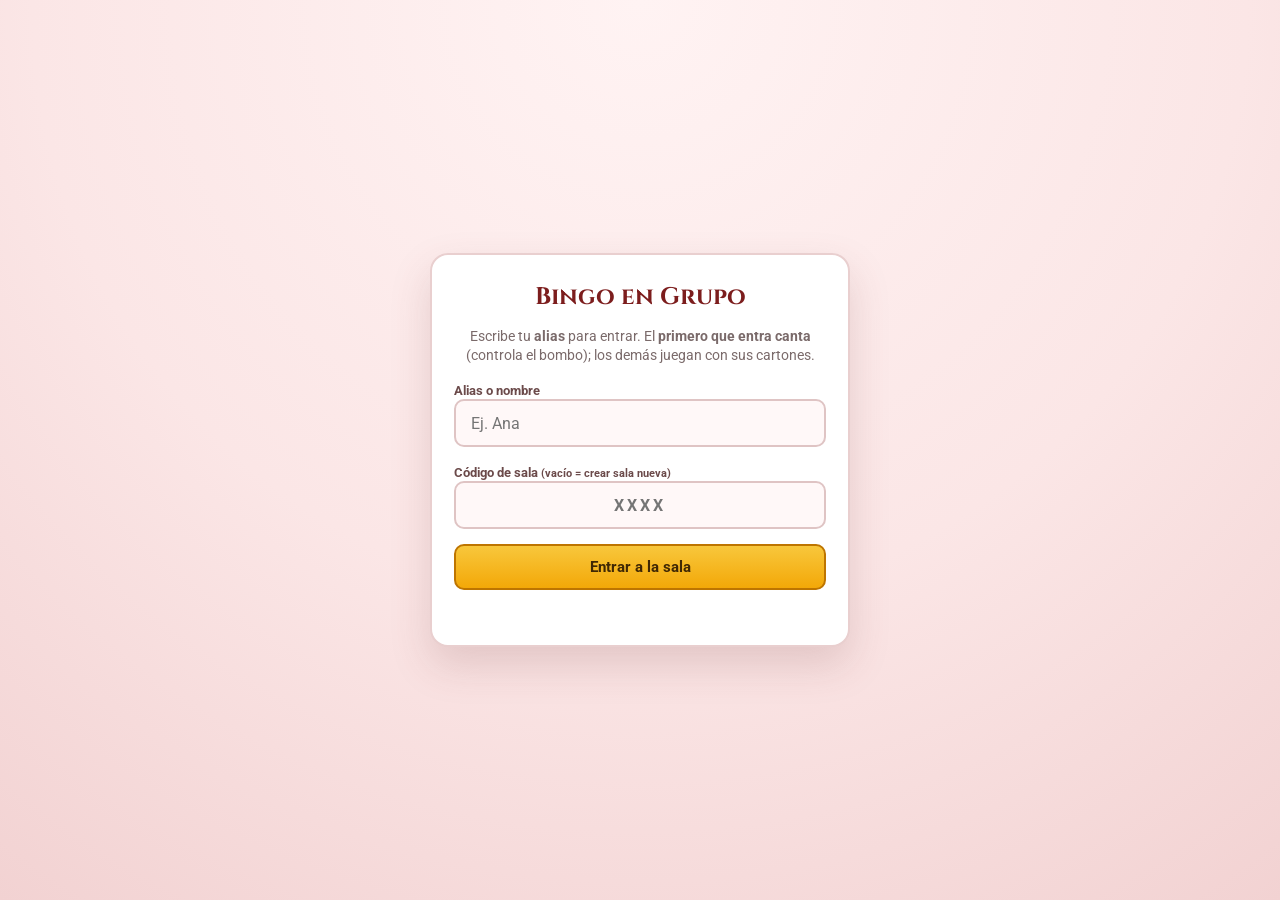
==== grupo.html @ 91a6c10c "Agrega modo de bingo en grupo (sala online con cantador y jugadores) - server.js: servidor Node sin " ====
<!DOCTYPE html>
<html lang="es">
<head>
    <meta charset="UTF-8">
    <meta name="viewport" content="width=device-width, initial-scale=1.0, maximum-scale=1.0, user-scalable=no">
    <title>Bingo en Grupo — Sala</title>
    <link rel="stylesheet" href="grupo.css">
    <link rel="preconnect" href="https://fonts.googleapis.com">
    <link rel="preconnect" href="https://fonts.gstatic.com" crossorigin>
    <link href="https://fonts.googleapis.com/css2?family=Cinzel:wght@600;700&family=Playfair+Display:ital,wght@1,500;1,700&family=Roboto:wght@400;500;700&display=swap" rel="stylesheet">
</head>
<body class="grupo">

<!-- ============ 1. INGRESO (alias obligatorio) ============ -->
<div class="ingreso-wrap" id="pantallaIngreso">
    <form class="ingreso-card" id="formIngreso">
        <h1>Bingo en Grupo</h1>
        <p class="sub">
            Escribe tu <strong>alias</strong> para entrar. El <strong>primero que entra canta</strong>
            (controla el bombo); los demás juegan con sus cartones.
        </p>
        <div>
            <label for="inAlias">Alias o nombre</label>
            <input class="g-input" id="inAlias" maxlength="16" placeholder="Ej. Ana" autocomplete="off" required>
        </div>
        <div>
            <label for="inSala">Código de sala <small>(vacío = crear sala nueva)</small></label>
            <input class="g-input codigo" id="inSala" maxlength="4" placeholder="XXXX" autocomplete="off">
        </div>
        <div class="g-row">
            <button class="g-btn" type="submit" id="btnIngresar">Entrar a la sala</button>
        </div>
        <p class="g-alert" id="inError"></p>
    </form>
</div>

<!-- ============ 2. SALA ============ -->
<div id="pantallaSala" class="g-hidden" style="display:flex;flex-direction:column;flex:1">
    <header class="g-header">
        <div class="g-sala">Sala <strong id="hSala">----</strong></div>
        <div class="g-yo"><span class="g-online" id="hOnline"></span> <span id="hAlias">—</span></div>
        <span class="g-chip-rol" id="hRol">JUGADOR</span>
        <span class="g-spacer"></span>
        <button class="g-btn ghost mini" id="btnCopiar" type="button">Copiar enlace</button>
        <button class="g-btn dark mini" id="btnRecargar" type="button">↻</button>
    </header>

    <main class="g-main">

        <!-- ======= VISTA CANTADOR ======= -->
        <section id="vistaCantador" class="g-hidden" style="display:flex;flex-direction:column;gap:.8rem">
            <div class="g-panel">
                <div class="g-bombo" id="bombo">
                    <div class="g-digit letra" id="dLetra">A</div>
                    <div class="g-digit" id="dDecenas">0</div>
                    <div class="g-digit" id="dUnidades">0</div>
                </div>
                <div class="g-botones">
                    <button class="g-btn" id="btnCantar" type="button">▶ Cantar número</button>
                    <button class="g-btn dark" id="btnAuto" type="button">⏱️ Auto: OFF</button>
                    <button class="g-btn ghost" id="btnRepetir" type="button">🗣️ Repetir</button>
                    <button class="g-btn ghost" id="btnVoz" type="button">🔊 Voz: ON</button>
                    <button class="g-btn peligro" id="btnReiniciar" type="button">🔄 Nueva ronda</button>
                </div>
                <div class="g-historial" id="historial"></div>
                <p class="g-info" id="infoSorteo" style="margin-top:.5rem;font-size:.78rem;color:#6b4a4a"></p>
            </div>

            <div class="g-grid-2">
                <div class="g-panel">
                    <h3>Jugadores y abonos</h3>
                    <div class="g-dinero" id="kpis"></div>
                    <table class="g-tabla">
                        <thead>
                            <tr><th>Jugador</th><th>Cartones</th><th>Abono</th><th>Acciones</th></tr>
                        </thead>
                        <tbody id="tablaJugadores"></tbody>
                    </table>
                </div>

                <div style="display:flex;flex-direction:column;gap:.8rem">
                    <div class="g-panel">
                        <h3>Mesa y dinero</h3>
                        <div class="g-config">
                            <div>
                                <label for="cfAbono">Abono por cartón</label>
                                <input id="cfAbono" type="number" min="0" step="0.5" inputmode="decimal">
                            </div>
                            <div>
                                <label for="cfMoneda">Moneda</label>
                                <input id="cfMoneda" maxlength="4">
                            </div>
                            <div>
                                <label for="cfPct">% premio línea</label>
                                <input id="cfPct" type="number" min="0" max="100" step="5">
                            </div>
                            <div>
                                <label for="cfIntervalo">Auto (segundos)</label>
                                <input id="cfIntervalo" type="number" min="2" max="30" step="1">
                            </div>
                            <div>
                                <label for="cfTipoLinea">Premio de línea</label>
                                <select id="cfTipoLinea">
                                    <option value="fila">Fila horizontal</option>
                                    <option value="cualquiera">Fila, columna o diagonal</option>
                                </select>
                            </div>
                            <div>
                                <label for="cfLetras">Letras</label>
                                <select id="cfLetras">
                                    <option value="ABCDE">A B C D E</option>
                                    <option value="BINGO">B I N G O</option>
                                </select>
                            </div>
                        </div>
                        <label class="g-check" style="margin-top:.6rem">
                            <input type="checkbox" id="cfCantoAuto">
                            Cantar línea/apagón automáticamente al completarse
                        </label>
                    </div>

                    <div class="g-panel">
                        <h3>Novedades</h3>
                        <ul class="g-novedades" id="novedadesCantador"></ul>
                    </div>
                </div>
            </div>
        </section>

        <!-- ======= VISTA JUGADOR ======= -->
        <section id="vistaJugador" class="g-hidden">
            <div class="g-jugador">
                <div class="g-barra-numero">
                    <div class="g-actual" id="jActual">--</div>
                    <div class="g-info">
                        Último número cantado<br>
                        Faltan <strong id="jRestantes">75</strong> · Línea: <strong id="jPremioLinea">—</strong> · Apagón: <strong id="jPremioApagon">—</strong>
                    </div>
                    <span class="g-spacer" style="flex:1"></span>
                    <button class="g-btn mini" id="btnPedir1" type="button">＋ Cartón</button>
                    <button class="g-btn ghost mini" id="btnPedir3" type="button">＋3</button>
                </div>

                <div class="g-cartones" id="cartonesJugador"></div>

                <div class="g-barra-abajo">
                    <div class="g-monto" id="jMonto">—</div>
                    <button class="g-btn mini ghost" id="btnAbonar" type="button">✔ Confirmar abono</button>
                    <label class="g-check">
                        <input type="checkbox" id="jAuto"> Marcado automático
                    </label>
                    <label class="g-check">
                        <input type="checkbox" id="jAutoCanto"> Cantar solo al completar
                    </label>
                    <span class="g-spacer"></span>
                    <button class="g-btn" id="btnLinea" type="button">🏆 ¡LÍNEA!</button>
                    <button class="g-btn peligro" id="btnApagon" type="button">🌟 ¡APAGÓN!</button>
                </div>
            </div>
        </section>
    </main>
</div>

<div class="g-toast g-hidden" id="toast"></div>

<script src="grupo.js"></script>
</body>
</html>
---- grupo.css ----
/* ==========================================================================
   Bingo en Grupo — Estilos de sala (cantador / jugadores)
   ========================================================================== */
:root {
    --g-gold-1: #f3a808;
    --g-gold-2: #be7500;
    --g-dark: #1e1e20;
    --g-dark-2: #3a3a3c;
    --g-line: #4d4d52;
    --g-ok: #1f9d55;
    --g-warn: #d97706;
    --g-bad: #c53030;
    --g-panel: rgba(255, 255, 255, 0.9);
}

* { box-sizing: border-box; margin: 0; padding: 0; }

body.grupo {
    font-family: 'Roboto', -apple-system, BlinkMacSystemFont, 'Segoe UI', sans-serif;
    background: radial-gradient(circle at 50% 0%, #fff3f3 0%, #fbe6e6 55%, #f2d2d2 100%);
    color: #2c2c2e;
    min-height: 100vh;
    display: flex;
    flex-direction: column;
    -webkit-user-select: none;
    user-select: none;
    -webkit-tap-highlight-color: transparent;
}

.g-hidden { display: none !important; }

/* ---------- Ingreso ---------- */
.ingreso-wrap { flex: 1; display: flex; align-items: center; justify-content: center; padding: 1.5rem 1rem; }
.ingreso-card {
    width: 100%; max-width: 420px; background: #fff; border-radius: 18px;
    border: 2px solid #e9cfcf; box-shadow: 0 18px 40px rgba(120, 60, 60, 0.18);
    padding: 1.6rem 1.4rem; display: flex; flex-direction: column; gap: 0.9rem;
}
.ingreso-card h1 { font-family: 'Cinzel', serif; font-size: 1.5rem; text-align: center; color: #7c1d1d; }
.ingreso-card p.sub { text-align: center; font-size: 0.85rem; color: #7a6a6a; line-height: 1.4; }
.ingreso-card label { font-size: 0.82rem; font-weight: 700; color: #6b4a4a; }
.g-input {
    width: 100%; padding: 0.8rem 0.9rem; font-size: 1rem; border-radius: 10px;
    border: 2px solid #dfc4c4; background: #fff8f8; color: #2c2c2e; font-family: inherit;
}
.g-input:focus { outline: none; border-color: var(--g-gold-1); background: #fff; }
.g-input.codigo { text-transform: uppercase; letter-spacing: 0.2em; font-weight: 700; text-align: center; }
.g-row { display: flex; gap: 0.6rem; align-items: flex-end; }
.g-row > * { flex: 1; }

.g-btn {
    font-family: inherit; font-weight: 700; font-size: 0.95rem; cursor: pointer;
    border-radius: 10px; border: 2px solid var(--g-gold-2);
    background: linear-gradient(#f8c73c, var(--g-gold-1)); color: #402804;
    padding: 0.75rem 1rem; transition: transform 0.12s, filter 0.12s;
}
.g-btn:active { transform: translateY(1px); }
.g-btn:disabled { filter: grayscale(0.7) opacity(0.55); cursor: not-allowed; }
.g-btn.ghost { background: #fff; border-color: #d9c3c3; color: #6b4a4a; }
.g-btn.dark { background: linear-gradient(var(--g-dark-2), var(--g-dark)); border-color: #111; color: #f2e2c4; }
.g-btn.mini { padding: 0.35rem 0.6rem; font-size: 0.78rem; border-radius: 8px; }
.g-btn.peligro { border-color: #7f1d1d; background: linear-gradient(#f05252, #c53030); color: #fff; }
.g-btn.listo { animation: latido 1s infinite; }
@keyframes latido { 0%, 100% { box-shadow: 0 0 0 0 rgba(31, 157, 85, 0.6); } 50% { box-shadow: 0 0 0 10px rgba(31, 157, 85, 0); } }
.g-alert { font-size: 0.85rem; color: var(--g-bad); font-weight: 600; min-height: 1.1em; text-align: center; }

/* ---------- Cabecera ---------- */
.g-header {
    display: flex; align-items: center; gap: 0.6rem; flex-wrap: wrap;
    padding: 0.6rem 0.9rem; background: linear-gradient(var(--g-dark-2), var(--g-dark));
    color: #f6e9cf; border-bottom: 3px solid var(--g-gold-2);
}
.g-header .g-sala { font-size: 0.82rem; letter-spacing: 0.04em; }
.g-header .g-sala strong { font-size: 1.05rem; color: var(--g-gold-1); letter-spacing: 0.18em; }
.g-header .g-yo { font-weight: 700; font-size: 0.95rem; }
.g-chip-rol { font-size: 0.7rem; font-weight: 700; padding: 0.15rem 0.5rem; border-radius: 999px; background: var(--g-gold-1); color: #402804; }
.g-chip-rol.jugador { background: #4b5563; color: #fff; }
.g-header .g-spacer { flex: 1; }
.g-online { width: 8px; height: 8px; border-radius: 50%; background: var(--g-ok); display: inline-block; }
.g-online.off { background: var(--g-bad); }

/* ---------- Layout ---------- */
.g-main { flex: 1; display: flex; flex-direction: column; gap: 0.8rem; padding: 0.9rem; width: 100%; }
.g-panel { background: var(--g-panel); border: 2px solid #e6cfcf; border-radius: 14px; padding: 0.8rem 0.9rem; }
.g-panel h3 { font-size: 0.85rem; text-transform: uppercase; letter-spacing: 0.06em; color: #7c1d1d; margin-bottom: 0.5rem; }
.g-grid-2 { display: grid; grid-template-columns: 1fr; gap: 0.8rem; }
@media (min-width: 900px) { .g-grid-2 { grid-template-columns: 1.2fr 1fr; } }

/* ---------- Bombo (cantador) ---------- */
.g-bombo { display: flex; gap: 0.6rem; justify-content: center; }
.g-digit {
    min-width: 4rem; padding: 0.4rem 0.7rem; border-radius: 14px; text-align: center;
    background: linear-gradient(var(--g-dark-2), var(--g-dark)); color: #ffd978;
    border: 3px solid var(--g-gold-2); font-family: 'Cinzel', serif; font-weight: 700;
    font-size: clamp(2.4rem, 11vw, 4.4rem); line-height: 1.15;
}
.g-digit.letra { color: #ff9f9f; }
.g-bombo.popping .g-digit { animation: pop 0.4s ease; }
@keyframes pop { 0% { transform: scale(0.85); filter: brightness(1.6); } 100% { transform: scale(1); } }
.g-botones { display: flex; gap: 0.5rem; flex-wrap: wrap; justify-content: center; margin-top: 0.7rem; }

.g-historial { display: flex; flex-wrap: wrap; gap: 0.35rem; margin-top: 0.6rem; }
.g-bola {
    font-size: 0.78rem; font-weight: 700; padding: 0.25rem 0.5rem; border-radius: 999px;
    background: #efe0e0; color: #5b3a3a; border: 1px solid #dcc4c4;
}
.g-bola.ultima { background: linear-gradient(#f8c73c, var(--g-gold-1)); color: #402804; border-color: var(--g-gold-2); }

/* ---------- Config ---------- */
.g-config { display: grid; grid-template-columns: 1fr 1fr; gap: 0.6rem; }
.g-config label { font-size: 0.74rem; font-weight: 700; color: #6b4a4a; display: block; margin-bottom: 0.2rem; }
.g-config input, .g-config select {
    width: 100%; padding: 0.45rem 0.5rem; border-radius: 8px; border: 2px solid #dfc4c4;
    font-family: inherit; font-size: 0.9rem; background: #fff8f8; color: #2c2c2e;
}
.g-check { display: flex; align-items: center; gap: 0.45rem; font-size: 0.82rem; font-weight: 600; color: #5b3a3a; }

/* ---------- Jugadores (cantador) ---------- */
.g-tabla { width: 100%; border-collapse: collapse; font-size: 0.84rem; }
.g-tabla th { text-align: left; font-size: 0.7rem; text-transform: uppercase; color: #7a6a6a; padding: 0.25rem 0.35rem; }
.g-tabla td { padding: 0.35rem; border-top: 1px solid #eddcdc; vertical-align: middle; }
.g-tabla .acciones { display: flex; gap: 0.3rem; flex-wrap: wrap; }
.g-badge { font-size: 0.68rem; font-weight: 700; padding: 0.12rem 0.42rem; border-radius: 999px; white-space: nowrap; }
.g-badge.pendiente { background: #fde8e8; color: var(--g-bad); }
.g-badge.declarado { background: #fef3c7; color: var(--g-warn); }
.g-badge.pagado { background: #def7e5; color: var(--g-ok); }
.g-dinero { display: flex; gap: 0.5rem; flex-wrap: wrap; }
.g-dinero .g-kpi {
    flex: 1 1 120px; background: #fff; border: 2px dashed #e2c9c9; border-radius: 10px;
    padding: 0.5rem 0.6rem; text-align: center;
}
.g-kpi span { display: block; font-size: 0.68rem; text-transform: uppercase; color: #7a6a6a; letter-spacing: 0.04em; }
.g-kpi strong { font-size: 1.15rem; color: #7c1d1d; }
.g-novedades { list-style: none; font-size: 0.8rem; max-height: 190px; overflow-y: auto; }
.g-novedades li { padding: 0.3rem 0; border-bottom: 1px dashed #eddcdc; color: #5b3a3a; }
.g-novedades li .hora { color: #9b8a8a; font-size: 0.7rem; margin-right: 0.35rem; }
.g-novedades li.premio { color: #1a7a45; font-weight: 700; }

/* ---------- Jugador: cartones a pantalla ---------- */
.g-jugador { flex: 1; display: flex; flex-direction: column; gap: 0.6rem; }
.g-barra-numero {
    display: flex; align-items: center; gap: 0.7rem; flex-wrap: wrap;
    background: linear-gradient(var(--g-dark-2), var(--g-dark)); border: 3px solid var(--g-gold-2);
    border-radius: 14px; padding: 0.5rem 0.8rem; color: #f6e9cf;
}
.g-barra-numero .g-actual {
    font-family: 'Cinzel', serif; font-weight: 700; color: #ffd978;
    font-size: clamp(1.5rem, 7vw, 2.4rem); min-width: 4.5rem; text-align: center;
}
.g-barra-numero .g-info { font-size: 0.78rem; line-height: 1.35; }
.g-barra-numero .g-info strong { color: var(--g-gold-1); }

.g-cartones {
    flex: 1; display: grid; gap: 0.7rem; align-content: start;
    grid-template-columns: repeat(auto-fit, minmax(240px, 1fr));
}
.g-carton { background: #fff; border: 3px solid var(--g-dark); border-radius: 12px; padding: 0.4rem; display: flex; flex-direction: column; gap: 0.35rem; }
.g-carton.linea { border-color: var(--g-ok); box-shadow: 0 0 0 3px rgba(31, 157, 85, 0.25); }
.g-carton.apagon { border-color: var(--g-gold-1); box-shadow: 0 0 0 3px rgba(243, 168, 8, 0.35); }
.g-carton-top { display: flex; align-items: center; gap: 0.35rem; font-size: 0.7rem; font-weight: 700; color: #5b3a3a; }
.g-carton-top .g-serie { letter-spacing: 0.04em; }
.g-carton-top .g-spacer { flex: 1; }
.g-x { border: none; background: #f3d6d6; color: #7c1d1d; border-radius: 6px; cursor: pointer; padding: 0 0.35rem; font-weight: 700; }
.g-grid { display: grid; grid-template-columns: repeat(5, 1fr); gap: 3px; }
.g-head {
    text-align: center; font-family: 'Cinzel', serif; font-weight: 700; font-size: clamp(0.7rem, 2.6vw, 1.05rem);
    color: #fff; background: var(--g-dark); border-radius: 5px; padding: 0.1rem 0;
}
.g-cell {
    aspect-ratio: 1 / 1; display: flex; align-items: center; justify-content: center;
    font-family: inherit; font-weight: 700; font-size: clamp(0.78rem, 3.2vw, 1.35rem);
    border-radius: 6px; border: 2px solid #9aa0a8; cursor: pointer; padding: 0;
    background: linear-gradient(#e6e9ed, #ccd1d7); color: #26292d;
}
.g-cell.bloqueado { background: repeating-linear-gradient(45deg, #ececec, #ececec 6px, #e2e2e2 6px, #e2e2e2 12px); color: #a7a7a7; border-color: #d2d2d2; cursor: not-allowed; }
.g-cell.cantado { background: linear-gradient(#fff2c8, #ffe08a); border-color: var(--g-gold-2); animation: brillo 1.6s infinite; }
@keyframes brillo { 0%, 100% { filter: brightness(1); } 50% { filter: brightness(1.12); } }
.g-cell.marcado { background: linear-gradient(#f8c73c, var(--g-gold-1)); border-color: #8d5300; color: #2b1a00; }
.g-cell.libre { background: linear-gradient(#fbe0e0, #f3c9c9); border-color: #c88; color: #7c1d1d; font-size: 0.7rem; cursor: default; }
.g-cell.actual { outline: 3px solid #ff6b6b; outline-offset: -3px; }

.g-barra-abajo {
    display: flex; gap: 0.5rem; flex-wrap: wrap; align-items: center;
    background: var(--g-panel); border: 2px solid #e6cfcf; border-radius: 14px; padding: 0.6rem 0.8rem;
    position: sticky; bottom: 0.4rem; z-index: 5;
}
.g-barra-abajo .g-monto { font-size: 0.8rem; line-height: 1.35; color: #5b3a3a; }
.g-barra-abajo .g-monto strong { color: #7c1d1d; }
.g-barra-abajo .g-spacer { flex: 1; }

/* ---------- Toast ---------- */
.g-toast {
    position: fixed; left: 50%; top: 1rem; transform: translateX(-50%);
    background: linear-gradient(#f8c73c, var(--g-gold-1)); color: #3c2400;
    border: 3px solid var(--g-gold-2); border-radius: 14px; padding: 0.8rem 1.2rem;
    font-family: 'Playfair Display', serif; font-style: italic; font-weight: 700;
    font-size: clamp(1rem, 4vw, 1.5rem); box-shadow: 0 14px 30px rgba(120, 60, 60, 0.3);
    z-index: 50; text-align: center; max-width: 92vw; animation: entra 0.35s ease;
}
@keyframes entra { from { opacity: 0; transform: translate(-50%, -14px); } to { opacity: 1; transform: translate(-50%, 0); } }
.g-toast.malo { background: linear-gradient(#f05252, #c53030); color: #fff; border-color: #7f1d1d; font-family: 'Roboto', sans-serif; font-style: normal; font-size: 0.95rem; }

/* ---------- Móvil ---------- */
@media (max-width: 640px) {
    .g-config { grid-template-columns: 1fr 1fr; }
    .g-tabla th:nth-child(3), .g-tabla td:nth-child(3) { display: none; }
    .g-cartones { grid-template-columns: 1fr; }
}
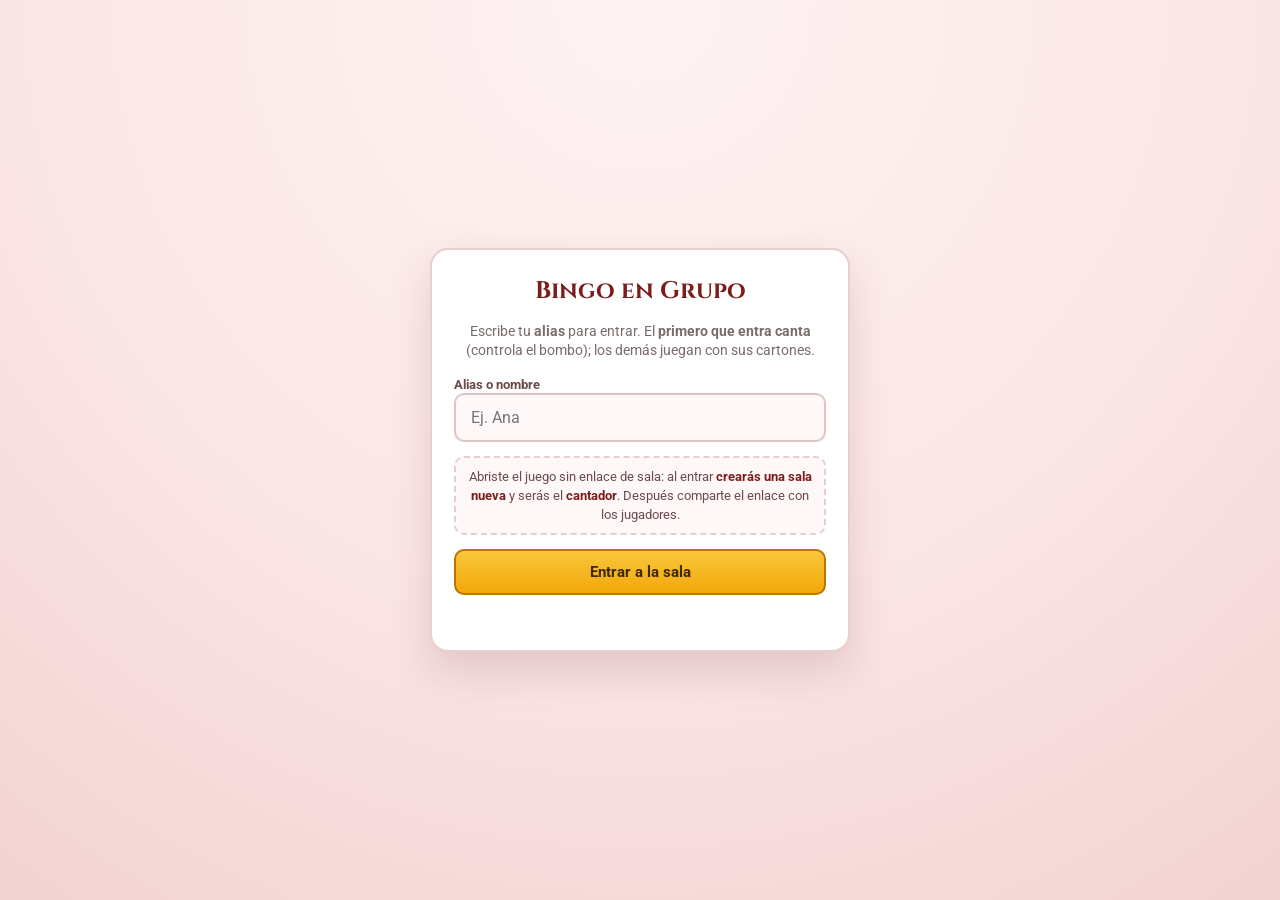
==== commit 71158406: "Ingreso al modo grupo: solo alias (la sala viene del enlace) - grupo.html: se quita el campo 'Codigo" ====
--- a/grupo.html
+++ b/grupo.html
@@ -23,10 +23,7 @@
             <label for="inAlias">Alias o nombre</label>
             <input class="g-input" id="inAlias" maxlength="16" placeholder="Ej. Ana" autocomplete="off" required>
         </div>
-        <div>
-            <label for="inSala">Código de sala <small>(vacío = crear sala nueva)</small></label>
-            <input class="g-input codigo" id="inSala" maxlength="4" placeholder="XXXX" autocomplete="off">
-        </div>
+        <p class="g-destino" id="inDestino">…</p>
         <div class="g-row">
             <button class="g-btn" type="submit" id="btnIngresar">Entrar a la sala</button>
         </div>
@@ -113,6 +110,7 @@
                                 </select>
                             </div>
                         </div>
+                        <p class="g-enlace" id="enlaceSala" title="Pulsa para copiar el enlace de la sala">—</p>
                         <label class="g-check" style="margin-top:.6rem">
                             <input type="checkbox" id="cfCantoAuto">
                             Cantar línea/apagón automáticamente al completarse
--- a/grupo.css
+++ b/grupo.css
@@ -44,7 +44,15 @@
     border: 2px solid #dfc4c4; background: #fff8f8; color: #2c2c2e; font-family: inherit;
 }
 .g-input:focus { outline: none; border-color: var(--g-gold-1); background: #fff; }
-.g-input.codigo { text-transform: uppercase; letter-spacing: 0.2em; font-weight: 700; text-align: center; }
+.g-destino {
+    font-size: 0.82rem; text-align: center; color: #6b4a4a; line-height: 1.45;
+    background: #fff8f8; border: 2px dashed #e6cfcf; border-radius: 10px; padding: 0.55rem 0.6rem;
+}
+.g-destino strong { color: #7c1d1d; }
+.g-enlace {
+    margin-top: 0.6rem; font-size: 0.72rem; color: #7c1d1d; word-break: break-all; cursor: pointer;
+    background: #fff8f8; border: 2px dashed #e6cfcf; border-radius: 8px; padding: 0.45rem 0.55rem;
+}
 .g-row { display: flex; gap: 0.6rem; align-items: flex-end; }
 .g-row > * { flex: 1; }
 
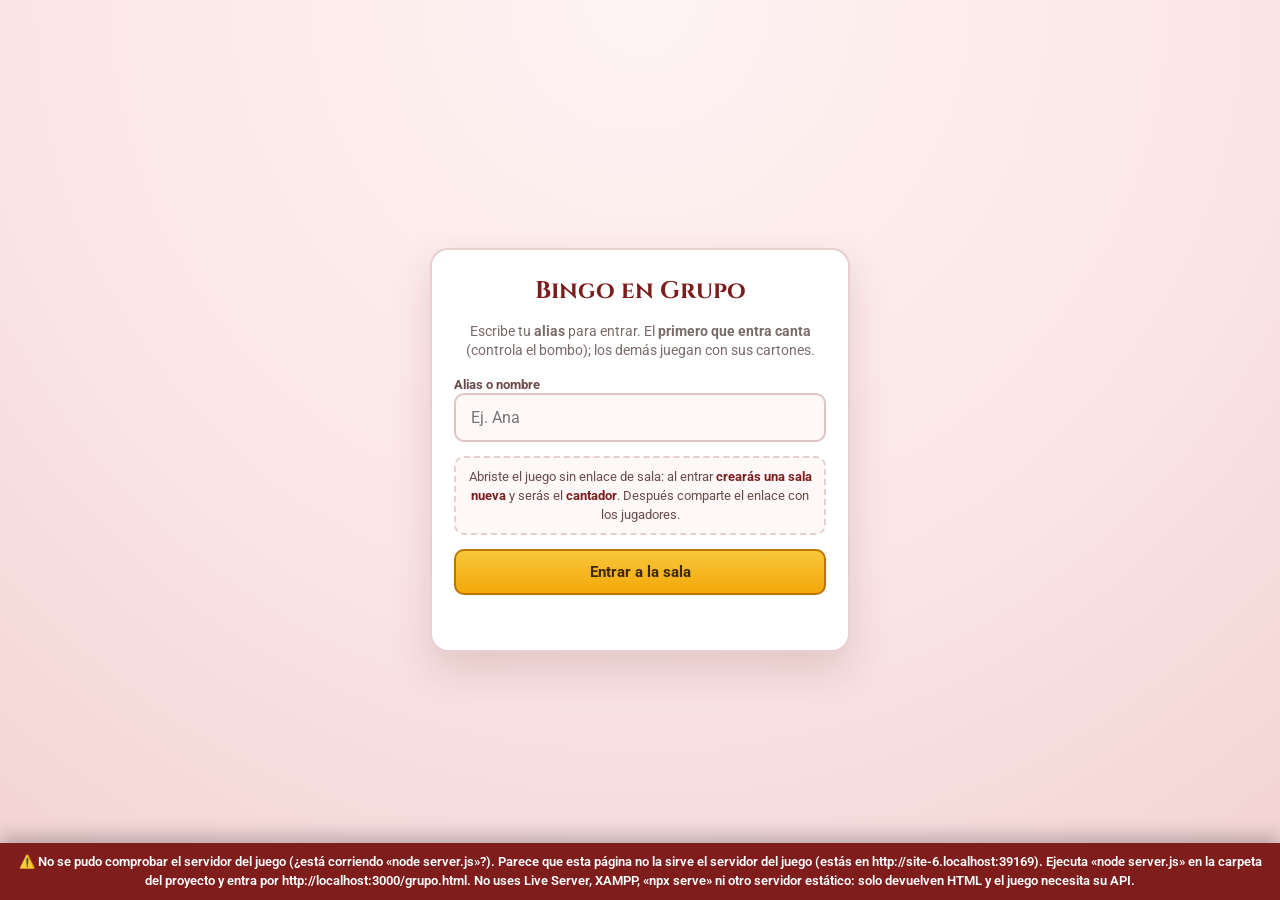
==== commit 0fa376ef: "Checkpoint antes de unificar AplicaBingo (entrada, cotejo, carton mejorado)" ====
--- a/grupo.html
+++ b/grupo.html
@@ -160,6 +160,7 @@
 </div>
 
 <div class="g-toast g-hidden" id="toast"></div>
+<div class="g-banner g-hidden" id="avisoServidor"></div>
 
 <script src="grupo.js"></script>
 </body>
--- a/grupo.css
+++ b/grupo.css
@@ -208,6 +208,13 @@
 @keyframes entra { from { opacity: 0; transform: translate(-50%, -14px); } to { opacity: 1; transform: translate(-50%, 0); } }
 .g-toast.malo { background: linear-gradient(#f05252, #c53030); color: #fff; border-color: #7f1d1d; font-family: 'Roboto', sans-serif; font-style: normal; font-size: 0.95rem; }
 
+/* ---------- Aviso de servidor ---------- */
+.g-banner {
+    position: fixed; left: 0; right: 0; bottom: 0; z-index: 60;
+    background: #7f1d1d; color: #fff; font-size: 0.82rem; line-height: 1.45; font-weight: 600;
+    padding: 0.6rem 0.9rem; text-align: center; box-shadow: 0 -6px 18px rgba(0, 0, 0, 0.25);
+}
+
 /* ---------- Móvil ---------- */
 @media (max-width: 640px) {
     .g-config { grid-template-columns: 1fr 1fr; }
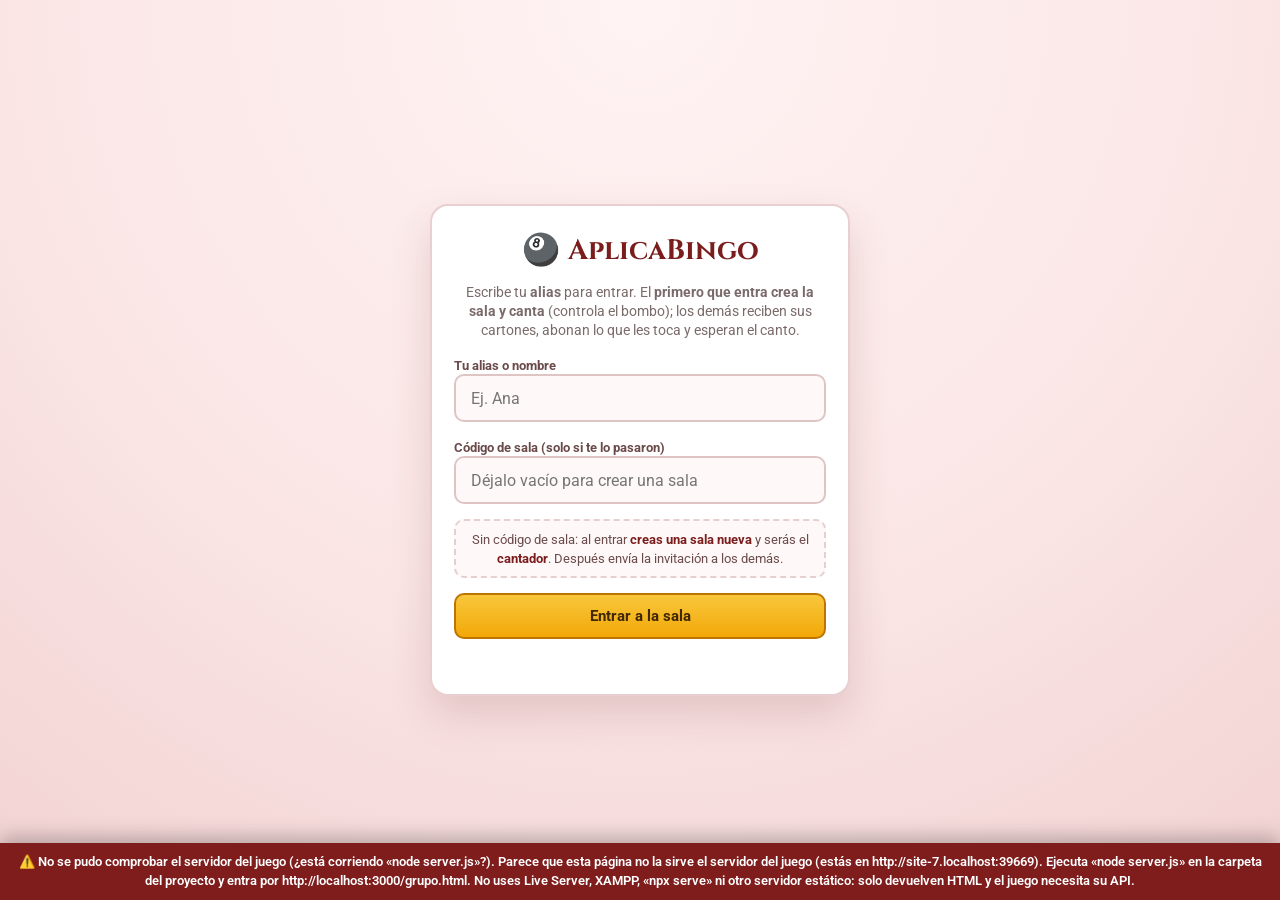
==== commit 514c3002: "Unifica AplicaBingo: entrada comun, sala en grupo y modo local - index.html pasa a ser la entrada un" ====
--- a/grupo.html
+++ b/grupo.html
@@ -3,7 +3,7 @@
 <head>
     <meta charset="UTF-8">
     <meta name="viewport" content="width=device-width, initial-scale=1.0, maximum-scale=1.0, user-scalable=no">
-    <title>Bingo en Grupo — Sala</title>
+    <title>AplicaBingo — Sala</title>
     <link rel="stylesheet" href="grupo.css">
     <link rel="preconnect" href="https://fonts.googleapis.com">
     <link rel="preconnect" href="https://fonts.gstatic.com" crossorigin>
@@ -14,14 +14,21 @@
 <!-- ============ 1. INGRESO (alias obligatorio) ============ -->
 <div class="ingreso-wrap" id="pantallaIngreso">
     <form class="ingreso-card" id="formIngreso">
-        <h1>Bingo en Grupo</h1>
+        <div class="marca">
+            <span class="marca-bola">🎱</span>
+            <h1>AplicaBingo</h1>
+        </div>
         <p class="sub">
-            Escribe tu <strong>alias</strong> para entrar. El <strong>primero que entra canta</strong>
-            (controla el bombo); los demás juegan con sus cartones.
+            Escribe tu <strong>alias</strong> para entrar. El <strong>primero que entra crea la sala y canta</strong>
+            (controla el bombo); los demás reciben sus cartones, abonan lo que les toca y esperan el canto.
         </p>
         <div>
-            <label for="inAlias">Alias o nombre</label>
+            <label for="inAlias">Tu alias o nombre</label>
             <input class="g-input" id="inAlias" maxlength="16" placeholder="Ej. Ana" autocomplete="off" required>
+        </div>
+        <div>
+            <label for="inSala">Código de sala (solo si te lo pasaron)</label>
+            <input class="g-input" id="inSala" maxlength="8" placeholder="Déjalo vacío para crear una sala" autocomplete="off">
         </div>
         <p class="g-destino" id="inDestino">…</p>
         <div class="g-row">
@@ -34,11 +41,15 @@
 <!-- ============ 2. SALA ============ -->
 <div id="pantallaSala" class="g-hidden" style="display:flex;flex-direction:column;flex:1">
     <header class="g-header">
+        <div class="g-marca"><span class="g-bola">🎱</span> AplicaBingo</div>
         <div class="g-sala">Sala <strong id="hSala">----</strong></div>
         <div class="g-yo"><span class="g-online" id="hOnline"></span> <span id="hAlias">—</span></div>
         <span class="g-chip-rol" id="hRol">JUGADOR</span>
         <span class="g-spacer"></span>
+        <button class="g-btn mini" id="btnInvitar" type="button">📨 Invitar</button>
+        <button class="g-btn ghost mini" id="btnFondo" type="button">🎨 Fondo</button>
         <button class="g-btn ghost mini" id="btnCopiar" type="button">Copiar enlace</button>
+        <button class="g-btn peligro mini" id="btnSalir" type="button">Salir</button>
         <button class="g-btn dark mini" id="btnRecargar" type="button">↻</button>
     </header>
 
@@ -63,9 +74,24 @@
                 <p class="g-info" id="infoSorteo" style="margin-top:.5rem;font-size:.78rem;color:#6b4a4a"></p>
             </div>
 
+            <div class="g-panel g-espera" id="panelInicio">
+                <h3>Ronda y jugadores que esperan</h3>
+                <p class="g-hint" id="txtInicio">—</p>
+                <div class="g-botones">
+                    <button class="g-btn" id="btnIniciar" type="button">▶ Iniciar ronda</button>
+                    <button class="g-btn ghost" id="btnInvitar2" type="button">📨 Enviar invitación</button>
+                </div>
+            </div>
+
+            <div class="g-panel" id="panelCotejoWrap">
+                <h3>Cotejo de premios — verifica si ganó</h3>
+                <p class="g-hint" id="txtCotejo">Aquí aparecen los cantos de línea y apagón con el cartón congelado, para que verifiques si el premio es bueno.</p>
+                <div class="g-cotejos" id="listaCotejos"></div>
+            </div>
+
             <div class="g-grid-2">
                 <div class="g-panel">
-                    <h3>Jugadores y abonos</h3>
+                    <h3>Jugadores, cartones y abonos</h3>
                     <div class="g-dinero" id="kpis"></div>
                     <table class="g-tabla">
                         <thead>
@@ -114,6 +140,10 @@
                         <label class="g-check" style="margin-top:.6rem">
                             <input type="checkbox" id="cfCantoAuto">
                             Cantar línea/apagón automáticamente al completarse
+                        </label>
+                        <label class="g-check" style="margin-top:.4rem">
+                            <input type="checkbox" id="cfExigirAbono">
+                            Exigir abono confirmado para validar un premio
                         </label>
                     </div>
 
@@ -139,6 +169,11 @@
                     <button class="g-btn ghost mini" id="btnPedir3" type="button">＋3</button>
                 </div>
 
+                <div class="g-espera g-hidden" id="esperaJugador">
+                    <strong id="esperaTitulo">⏳ Esperando al cantador</strong>
+                    <span id="esperaTexto"></span>
+                </div>
+
                 <div class="g-cartones" id="cartonesJugador"></div>
 
                 <div class="g-barra-abajo">
@@ -151,6 +186,7 @@
                         <input type="checkbox" id="jAutoCanto"> Cantar solo al completar
                     </label>
                     <span class="g-spacer"></span>
+                    <button class="g-btn mini dark" id="btnMiCotejo" type="button">🔍 Mi cotejo</button>
                     <button class="g-btn" id="btnLinea" type="button">🏆 ¡LÍNEA!</button>
                     <button class="g-btn peligro" id="btnApagon" type="button">🌟 ¡APAGÓN!</button>
                 </div>
@@ -159,6 +195,16 @@
     </main>
 </div>
 
+<div class="g-modal g-hidden" id="modal">
+    <div class="g-modal-card">
+        <div class="g-modal-head">
+            <h3 id="modalTitulo">—</h3>
+            <button class="g-x" id="modalCerrar" type="button">✕</button>
+        </div>
+        <div class="g-modal-body" id="modalCuerpo"></div>
+    </div>
+</div>
+
 <div class="g-toast g-hidden" id="toast"></div>
 <div class="g-banner g-hidden" id="avisoServidor"></div>
 
--- a/grupo.css
+++ b/grupo.css
@@ -221,3 +221,153 @@
     .g-tabla th:nth-child(3), .g-tabla td:nth-child(3) { display: none; }
     .g-cartones { grid-template-columns: 1fr; }
 }
+
+/* ==========================================================================
+   AplicaBingo — Marca, espera, cartón mejorado, cotejo, fondo y modales
+   (van al final a propósito: afinan lo anterior sin duplicarlo)
+   ========================================================================== */
+
+/* ---------- Marca ---------- */
+.g-marca {
+    display: flex; align-items: center; gap: 0.3rem; font-family: 'Cinzel', serif;
+    font-weight: 700; font-size: 0.95rem; color: #f6e9cf; letter-spacing: 0.05em;
+}
+.g-marca .g-bola { font-size: 1.05rem; }
+.marca { display: flex; align-items: center; justify-content: center; gap: 0.5rem; }
+.marca .marca-bola { font-size: 1.9rem; }
+.ingreso-card h1 { font-family: 'Cinzel', serif; font-size: 1.75rem; text-align: center; color: #7c1d1d; }
+
+/* ---------- Pistas y espera ---------- */
+.g-hint { font-size: 0.78rem; color: #7a6a6a; line-height: 1.45; }
+.g-ok { color: var(--g-ok); font-weight: 700; }
+.g-config-label { display: block; font-size: 0.78rem; font-weight: 700; color: #6b4a4a; margin: 0.6rem 0 0.2rem; }
+.g-destacado {
+    font-weight: 700; color: #7c1d1d; background: #fff6dc;
+    border: 2px dashed #e9c46a; border-radius: 10px; padding: 0.5rem 0.6rem; font-size: 0.82rem;
+}
+.g-espera {
+    background: #fff8e6; border: 2px dashed #e9c46a; border-radius: 12px;
+    padding: 0.6rem 0.8rem; font-size: 0.82rem; color: #6b4a4a;
+    display: flex; flex-direction: column; gap: 0.15rem;
+}
+.g-espera strong { color: #7c1d1d; }
+#rangoFondo { width: 100%; }
+
+/* ---------- Cartón mejorado ---------- */
+.g-carton {
+    position: relative; overflow: hidden;
+    background: #fff; border: 3px solid var(--g-dark); border-radius: 16px;
+    padding: 0.45rem 0.5rem 0.5rem; display: flex; flex-direction: column; gap: 0.35rem;
+    box-shadow: 0 8px 18px rgba(90, 40, 40, 0.16);
+}
+.g-carton > * { position: relative; z-index: 1; }
+.g-carton::before {
+    content: ''; position: absolute; inset: 0; z-index: 0; pointer-events: none;
+    background-image: var(--carton-foto, none);
+    background-size: cover; background-position: center; background-repeat: no-repeat;
+    opacity: var(--carton-opacidad, 0);
+}
+body.fondo-papel .g-carton::before {
+    background-image:
+        repeating-linear-gradient(45deg, rgba(160, 120, 80, 0.55) 0 6px, rgba(255, 255, 255, 0) 6px 12px),
+        repeating-linear-gradient(-45deg, rgba(160, 120, 80, 0.35) 0 6px, rgba(255, 255, 255, 0) 6px 12px);
+    opacity: 0.5;
+}
+body.fondo-tela .g-carton::before {
+    background-image:
+        repeating-linear-gradient(0deg, rgba(90, 60, 120, 0.4) 0 3px, rgba(255, 255, 255, 0) 3px 7px),
+        repeating-linear-gradient(90deg, rgba(90, 60, 120, 0.28) 0 3px, rgba(255, 255, 255, 0) 3px 7px);
+    opacity: 0.55;
+}
+body.fondo-madera .g-carton::before {
+    background-image: repeating-linear-gradient(90deg, rgba(120, 70, 30, 0.45) 0 14px, rgba(190, 130, 70, 0.3) 14px 22px);
+    opacity: 0.5;
+}
+.g-carton.linea { border-color: var(--g-ok); box-shadow: 0 0 0 3px rgba(31, 157, 85, 0.25), 0 8px 18px rgba(90, 40, 40, 0.16); }
+.g-carton.apagon { border-color: var(--g-gold-1); box-shadow: 0 0 0 4px rgba(243, 168, 8, 0.4), 0 8px 18px rgba(90, 40, 40, 0.16); }
+.g-carton.sin-pagar { border-style: dashed; }
+
+.g-carton-top {
+    display: flex; align-items: center; gap: 0.35rem; font-size: 0.72rem; font-weight: 700;
+    color: #f6e9cf; background: linear-gradient(var(--g-dark-2), var(--g-dark));
+    border-radius: 9px; padding: 0.3rem 0.45rem;
+}
+.g-carton-top .g-serie { letter-spacing: 0.05em; }
+.g-carton-top .g-spacer { flex: 1; }
+.g-carton-top .g-badge.pendiente { background: #f05252; color: #fff; }
+.g-carton-top .g-badge.declarado { background: #fbbf24; color: #4a2c00; }
+.g-carton-top .g-badge.pagado { background: #34d399; color: #06301c; }
+.g-carton-top .g-x { background: #6b1d1d; color: #ffd4d4; }
+
+.g-grid { display: grid; grid-template-columns: repeat(5, 1fr) 0.62fr; gap: 3px; }
+.g-head {
+    text-align: center; font-family: 'Cinzel', serif; font-weight: 700;
+    font-size: clamp(0.7rem, 2.6vw, 1.05rem); color: #fff;
+    background: linear-gradient(var(--g-dark-2), var(--g-dark)); border-radius: 6px; padding: 0.12rem 0;
+}
+.g-head.rail { font-family: 'Roboto', sans-serif; font-size: 0.5rem; background: transparent; color: #b9a2a2; }
+.g-cell {
+    aspect-ratio: 1 / 1; display: flex; align-items: center; justify-content: center;
+    font-family: inherit; font-weight: 700; font-size: clamp(0.78rem, 3.2vw, 1.35rem);
+    border-radius: 7px; border: 2px solid #9aa0a8; cursor: pointer; padding: 0;
+    background: linear-gradient(rgba(232, 235, 239, 0.9), rgba(206, 211, 217, 0.9)); color: #26292d;
+    text-shadow: 0 1px 0 rgba(255, 255, 255, 0.55);
+}
+.g-cell.bloqueado {
+    background: repeating-linear-gradient(45deg, rgba(236, 236, 236, 0.88), rgba(236, 236, 236, 0.88) 6px, rgba(226, 226, 226, 0.88) 6px, rgba(226, 226, 226, 0.88) 12px);
+    color: #a7a7a7; border-color: #d2d2d2; cursor: not-allowed;
+}
+.g-cell.cantado { background: linear-gradient(rgba(255, 242, 200, 0.94), rgba(255, 224, 138, 0.94)); border-color: var(--g-gold-2); animation: brillo 1.6s infinite; }
+.g-cell.marcado { background: linear-gradient(rgba(248, 199, 60, 0.96), rgba(243, 168, 8, 0.96)); border-color: #8d5300; color: #2b1a00; }
+.g-cell.libre { background: linear-gradient(rgba(251, 224, 224, 0.95), rgba(243, 201, 201, 0.95)); border-color: #cc8888; color: #7c1d1d; font-size: 0.95rem; cursor: default; }
+.g-cell.actual { outline: 3px solid #ff6b6b; outline-offset: -3px; }
+.g-cell.enlinea { box-shadow: inset 0 0 0 3px rgba(31, 157, 85, 0.55); }
+.g-rail {
+    display: flex; align-items: center; justify-content: center; font-size: 0.62rem; font-weight: 700;
+    color: #b9a2a2; border-radius: 6px; background: rgba(255, 255, 255, 0.5);
+}
+.g-rail.ok { background: rgba(31, 157, 85, 0.16); color: var(--g-ok); font-size: 0.85rem; }
+.g-progreso { height: 7px; background: rgba(0, 0, 0, 0.09); border-radius: 999px; overflow: hidden; }
+.g-progreso-barra { height: 100%; width: 0; background: linear-gradient(90deg, var(--g-gold-1), var(--g-ok)); transition: width 0.3s; }
+.g-carton-pie { font-size: 0.73rem; font-weight: 600; color: #5b3a3a; }
+
+/* ---------- Cotejo de premios ---------- */
+.g-cotejos { display: grid; gap: 0.6rem; grid-template-columns: repeat(auto-fit, minmax(260px, 1fr)); margin-top: 0.5rem; }
+.g-cotejo, .g-ver {
+    background: #fff; border: 2px solid #e6cfcf; border-radius: 12px;
+    padding: 0.55rem 0.6rem; display: flex; flex-direction: column; gap: 0.4rem;
+}
+.g-cotejo-cab { display: flex; align-items: center; gap: 0.4rem; flex-wrap: wrap; font-size: 0.82rem; color: #7c1d1d; }
+.g-cotejo-cab .g-serie { font-size: 0.7rem; color: #7a6a6a; }
+.g-mini { display: flex; justify-content: center; }
+.g-mini-grid { display: grid; grid-template-columns: repeat(5, 1fr) 0.34fr; gap: 2px; width: 100%; max-width: 260px; }
+.g-mini-head { text-align: center; font-family: 'Cinzel', serif; font-size: 0.62rem; font-weight: 700; color: #fff; background: var(--g-dark); border-radius: 4px; }
+.g-mini-head.rail { background: transparent; }
+.g-mini-cell {
+    aspect-ratio: 1 / 1; display: flex; align-items: center; justify-content: center;
+    font-size: 0.62rem; font-weight: 700; border-radius: 4px;
+    background: #ececec; color: #555; border: 1px solid #dcdcdc;
+}
+.g-mini-cell.salio { background: #fff2c8; border-color: #e0b84f; color: #5a4200; }
+.g-mini-cell.marcado { background: #f3a808; border-color: #8d5300; color: #2b1a00; }
+.g-mini-cell.fila-ok { box-shadow: inset 0 0 0 2px rgba(31, 157, 85, 0.6); }
+.g-mini-rail { display: flex; align-items: center; justify-content: center; font-size: 0.55rem; color: #b9a2a2; }
+.g-mini-rail.ok { color: var(--g-ok); font-weight: 700; }
+
+/* ---------- Modal ---------- */
+.g-modal {
+    position: fixed; inset: 0; z-index: 80; padding: 1rem; overflow-y: auto;
+    background: rgba(30, 20, 20, 0.6);
+    display: flex; align-items: flex-start; justify-content: center;
+}
+.g-modal-card { background: #fff; border: 3px solid var(--g-dark); border-radius: 16px; width: 100%; max-width: 620px; margin: auto; }
+.g-modal-head {
+    display: flex; align-items: center; gap: 0.5rem; padding: 0.6rem 0.8rem;
+    background: linear-gradient(var(--g-dark-2), var(--g-dark)); color: #f6e9cf;
+    border-radius: 13px 13px 0 0;
+}
+.g-modal-head h3 { flex: 1; font-family: 'Cinzel', serif; font-size: 1rem; }
+.g-modal-head .g-x { background: #6b1d1d; color: #ffd4d4; font-size: 0.9rem; padding: 0.15rem 0.5rem; }
+.g-modal-body { padding: 0.8rem; display: flex; flex-direction: column; gap: 0.6rem; }
+.g-modal-body .g-botones { justify-content: flex-start; margin-top: 0; }
+.g-modal-body a.g-btn { text-decoration: none; display: inline-block; }
